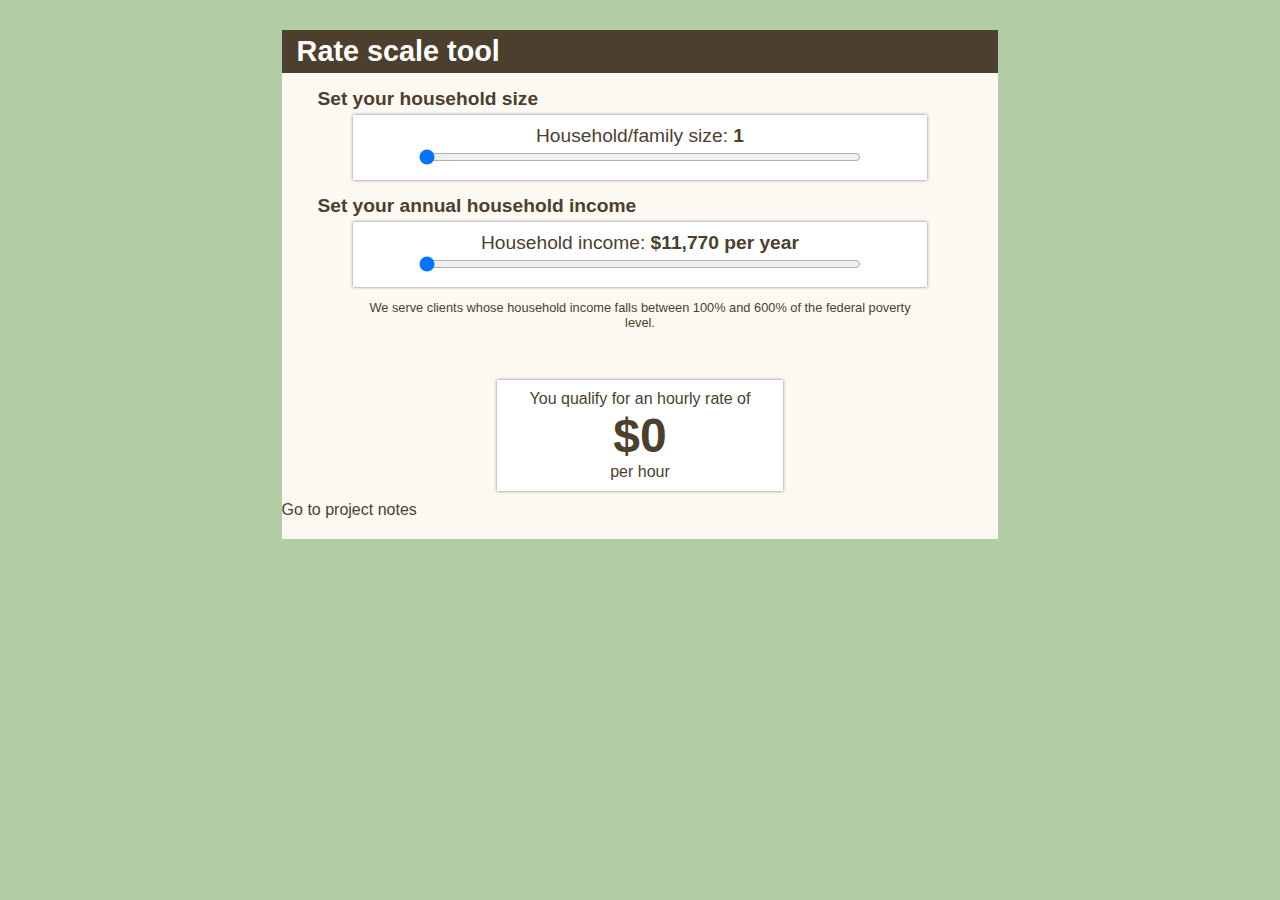
==== finalProject/sliding-scale.html @ 2a7574a0 "first commit" ====
<!doctype html>
<html>
<head>
<meta charset="UTF-8">
<title>Sliding scale | Seth McOmber</title>
<script   src="https://code.jquery.com/jquery-2.2.3.min.js"   integrity="sha256-a23g1Nt4dtEYOj7bR+vTu7+T8VP13humZFBJNIYoEJo="   crossorigin="anonymous"></script>
<link rel="stylesheet" href="styles/scaleStyles.css">
</head>
<body>
<div class="scaleWrapper">
	<h2>Rate scale tool</h2>
    <h3>Set your household size</h3>
  <div class="column-1 slider">
    <p>Household/family size: <output id="household">1</output></p>
    <input type="range" data-orientation="vertical" min="1" max="8" id="householdRange" value="1">
    <div id="householdSize"></div>
  </div>
  <h3>Set your annual household income</h3>
  <div class="column-1 slider">
    <p>Household income: <output id="income">11,770</output></p>
    <input type="range" data-orientation="vertical" step="10" min="11700" max="70620" id="incomeRange" value="11700">
  </div>
  <div class="column-1">
    <div class="display levelDisplay">
    	<p class="finePrint">We serve clients whose household income falls between 100% and 600% of the federal poverty level.</p>
    	<p class="trans">Your household income level is <span id="levelDisplay">100%</span> of the federal poverty guideline.</p>
    </div>
    <div class="display rateDisplay">You qualify for an hourly rate of <br>
      <span id="rateDisplay">$0</span> per hour </div>
  </div>
  <div class="clearfix"></div>Go to project notes</a>
</div>
<script src="scripts/rangeslider.js"></script> 
<script src="scripts/scale.js"></script> 
<script src="scripts/tableData.js"></script>
</body>
</html>
---- finalProject/styles/scaleStyles.css ----
@charset "UTF-8";
* {
	box-sizing:border-box;
}
.clearfix {
	clear:both;
	display:block;
}
body {
	font-family:"Arial Narrow", helvetica, arial, sans-serif;
	font-size:16px;
	color:#4c3f2e;
	width:70%;
	min-width:500px;
	margin:30px auto;
	background:#B2CDA5;
}
h2 {
	width:100%;
	color:#fff;
	padding:5px 15px;
	background:#4c3f2e;
	margin:0;
	font-size:1.8rem;
}
h3 {
	font-size:1.2rem;
    margin: 15px 5% 5px;
}
.scaleWrapper {
	width:80%;
	margin:20px auto;
	background:#fcf9f3;
	padding-bottom:20px;
}
.column-1 {
	width:80%;
	margin:0 auto;
	clear:both;
	text-align:center;
	
}
.column-2 {
	width:40%;
	margin:15px 5%;
	float:left;
	padding:10px;
	text-align:center;
	font-weight:bold;
}
.display {
	margin:0 0 15px;
}
#levelDisplay {
	font-weight:bold;
}
.rateDisplay {
	width:50%;
	margin:10px auto;
	background:#fff;
	box-shadow:0px 0px 3px rgba(0,0,0,0.5);
	padding:10px 20px;
}
#rateDisplay {
	font-size:3em;
	font-weight:bold;
	display:block;
}
output {
    font-weight: bold;
}
output#income:before {
	content:'$';
}
output#income:after {
	content:' per year';
}
.orMore:after {
	content:" or more";
}
.finePrint {
	font-size:0.8rem;
}
.slider {
	font-size:1.2rem;
	background:#fff;
	box-shadow:0px 0px 3px rgba(0,0,0,0.5);
	padding:10px;
}
.slider p {
	margin:0;
}
.slider input {
	width:80%;
}
.trans {
	visibility:hidden;
}
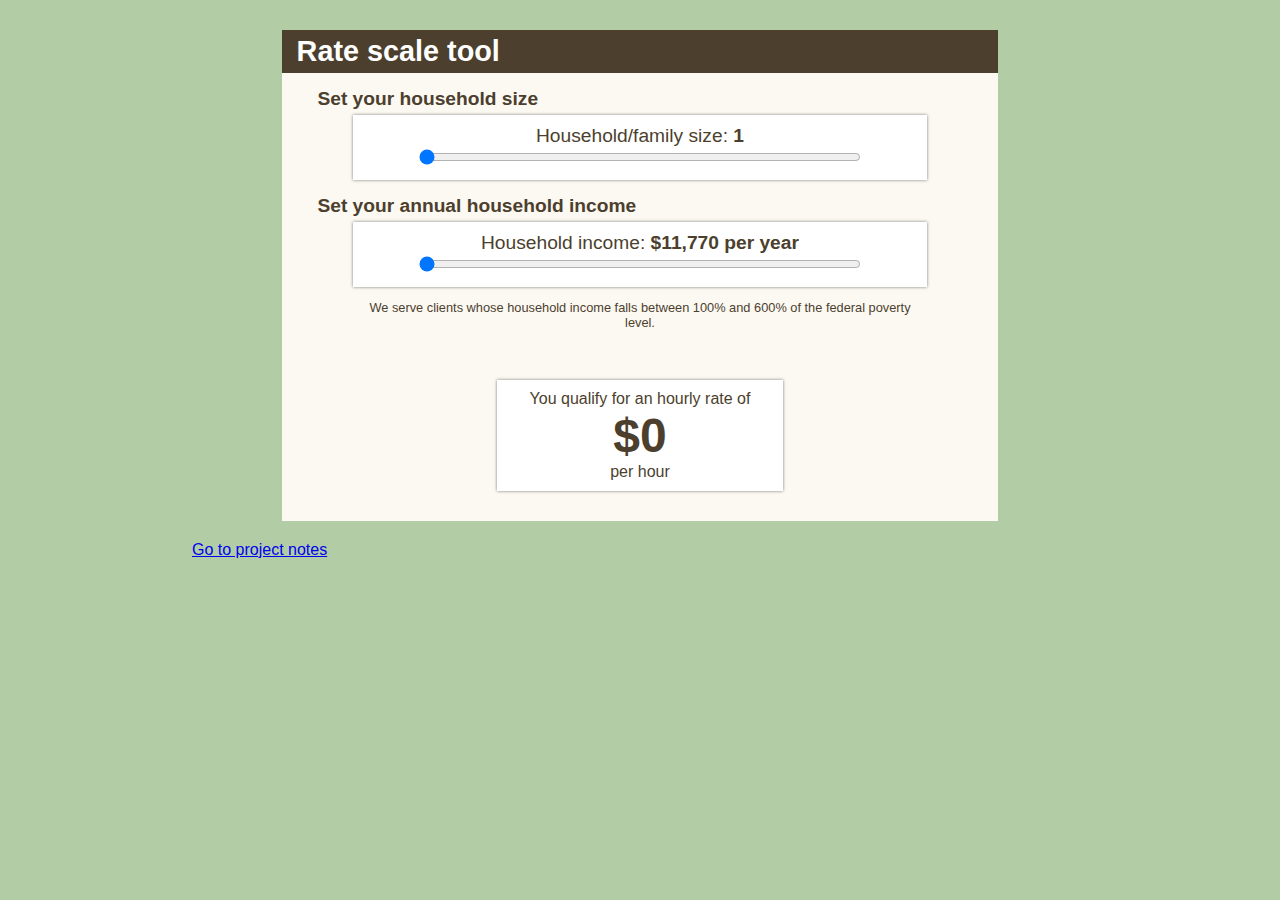
==== commit e444465c: "notes link" ====
--- a/finalProject/sliding-scale.html
+++ b/finalProject/sliding-scale.html
@@ -28,8 +28,10 @@
     <div class="display rateDisplay">You qualify for an hourly rate of <br>
       <span id="rateDisplay">$0</span> per hour </div>
   </div>
-  <div class="clearfix"></div>Go to project notes</a>
+  <div class="clearfix"></div>
+  
 </div>
+  <a href="project-notes.html">Go to project notes</a>
 <script src="scripts/rangeslider.js"></script> 
 <script src="scripts/scale.js"></script> 
 <script src="scripts/tableData.js"></script>
